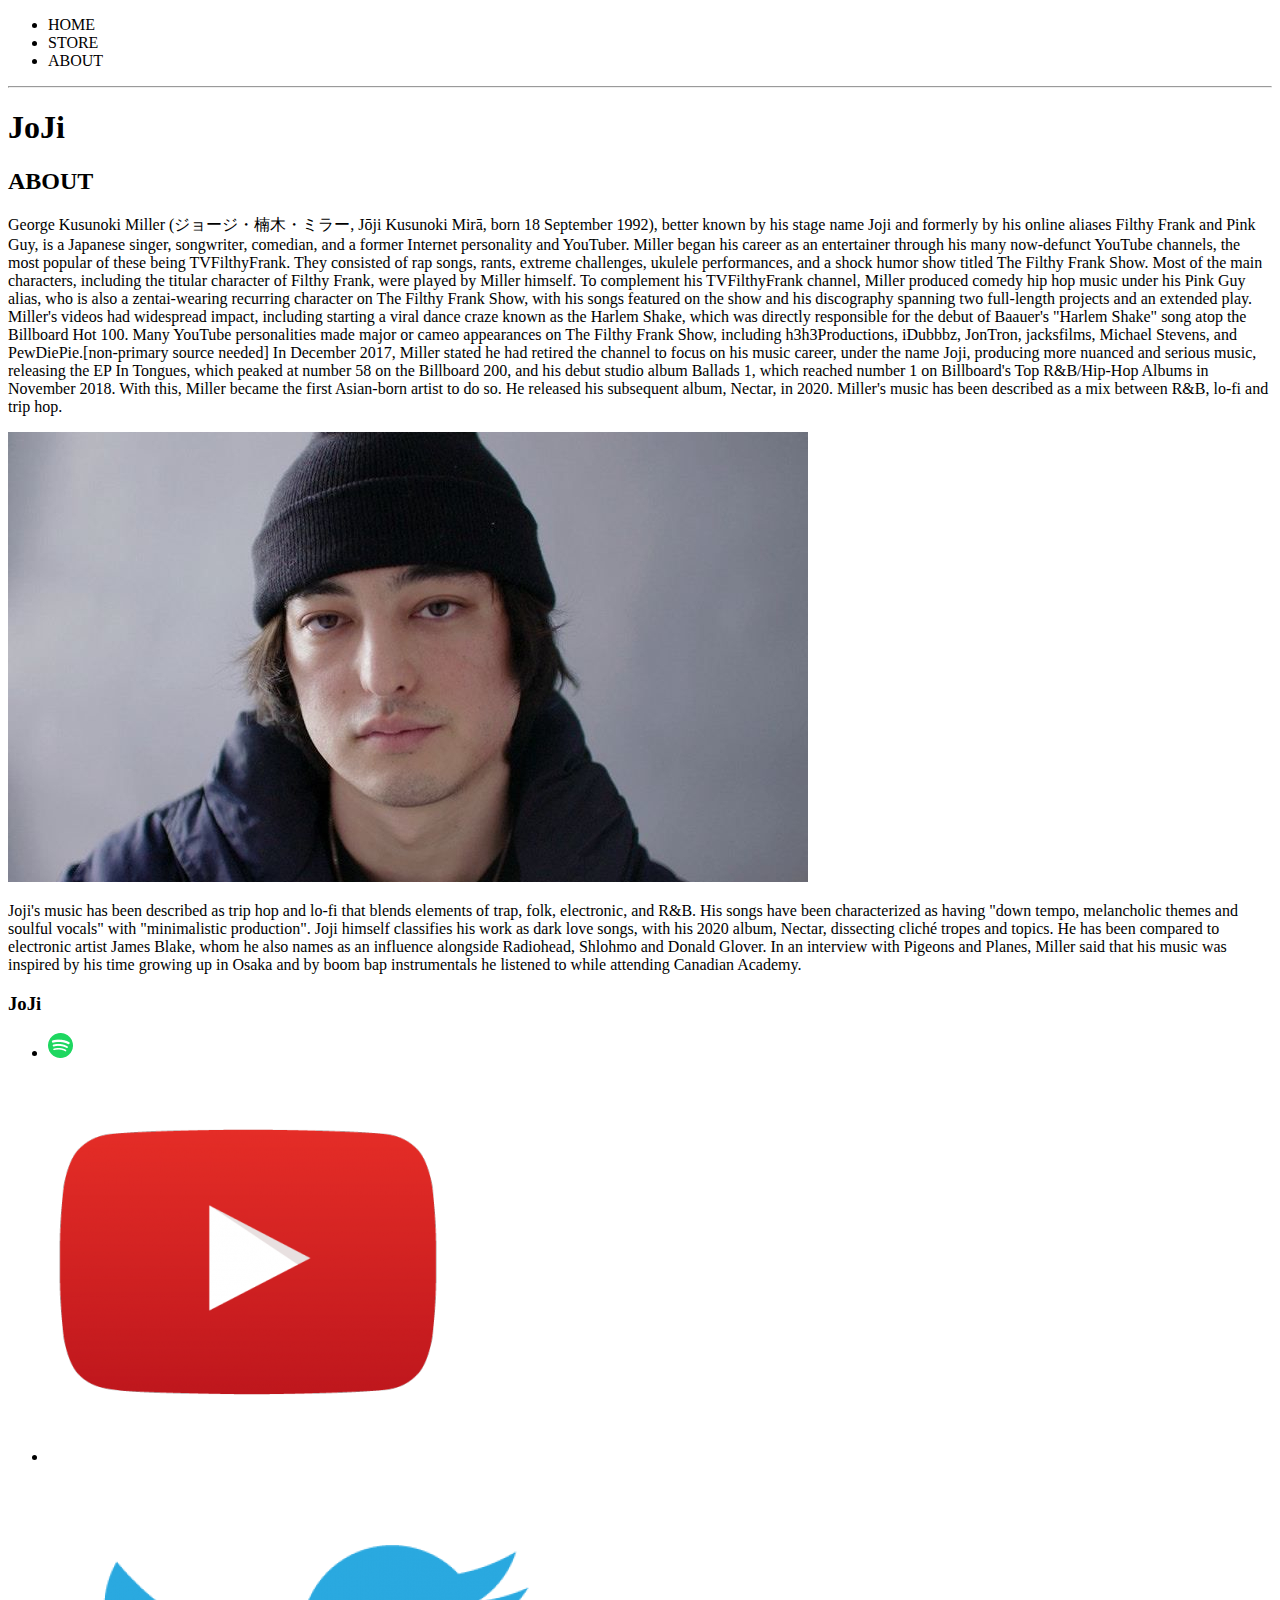
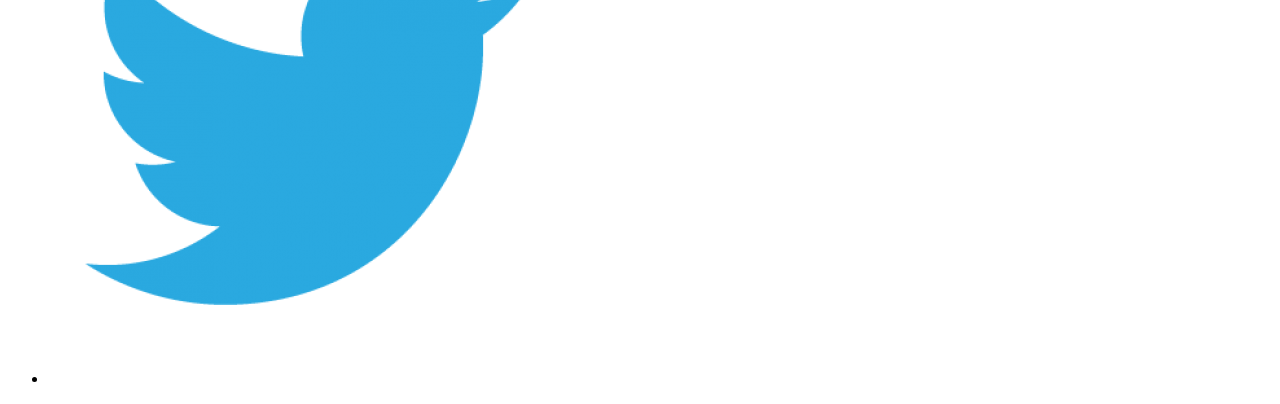
==== about.html @ 53308b97 "Added todays work" ====
<!DOCTYPE html>
<html>
  <head>
    <title>Joji</title>
    <meta name="viewport" content="width=device-width, initial-scale=1" />
    <link rel="stylesheet" type="text/css" media="screen" href="main.css" />
  </head>
  <body>
    <header>
      <nav>
        <ul>
          <li>HOME</li>
          <li>STORE</li>
          <li>ABOUT</li>
        </ul>
      </nav>
      <hr />
      <h1>JoJi</h1>
    </header>
    <section>
      <h2>ABOUT</h2>
      <p>
        George Kusunoki Miller (ジョージ・楠木・ミラー, Jōji Kusunoki Mirā, born
        18 September 1992), better known by his stage name Joji and formerly by
        his online aliases Filthy Frank and Pink Guy, is a Japanese singer,
        songwriter, comedian, and a former Internet personality and YouTuber.
        Miller began his career as an entertainer through his many now-defunct
        YouTube channels, the most popular of these being TVFilthyFrank. They
        consisted of rap songs, rants, extreme challenges, ukulele performances,
        and a shock humor show titled The Filthy Frank Show. Most of the main
        characters, including the titular character of Filthy Frank, were played
        by Miller himself. To complement his TVFilthyFrank channel, Miller
        produced comedy hip hop music under his Pink Guy alias, who is also a
        zentai-wearing recurring character on The Filthy Frank Show, with his
        songs featured on the show and his discography spanning two full-length
        projects and an extended play. Miller's videos had widespread impact,
        including starting a viral dance craze known as the Harlem Shake, which
        was directly responsible for the debut of Baauer's "Harlem Shake" song
        atop the Billboard Hot 100. Many YouTube personalities made major or
        cameo appearances on The Filthy Frank Show, including h3h3Productions,
        iDubbbz, JonTron, jacksfilms, Michael Stevens, and
        PewDiePie.[non-primary source needed] In December 2017, Miller stated he
        had retired the channel to focus on his music career, under the name
        Joji, producing more nuanced and serious music, releasing the EP In
        Tongues, which peaked at number 58 on the Billboard 200, and his debut
        studio album Ballads 1, which reached number 1 on Billboard's Top
        R&B/Hip-Hop Albums in November 2018. With this, Miller became the first
        Asian-born artist to do so. He released his subsequent album, Nectar, in
        2020. Miller's music has been described as a mix between R&B, lo-fi and
        trip hop.
      </p>
      <img src="11ac04b9b5db0c5f55b047435d2eb798.jpg" />

      <p>
        Joji's music has been described as trip hop and lo-fi that blends
        elements of trap, folk, electronic, and R&B. His songs have been
        characterized as having "down tempo, melancholic themes and soulful
        vocals" with "minimalistic production". Joji himself classifies his work
        as dark love songs, with his 2020 album, Nectar, dissecting cliché
        tropes and topics. He has been compared to electronic artist James
        Blake, whom he also names as an influence alongside Radiohead, Shlohmo
        and Donald Glover. In an interview with Pigeons and Planes, Miller said
        that his music was inspired by his time growing up in Osaka and by boom
        bap instrumentals he listened to while attending Canadian Academy.
      </p>
    </section>
    <footer>
      <h3>JoJi</h3>
      <ul>
        <li><img src="Spotify Logo.png" /></li>
        <li><img src="youtube-logo-png-10559.png" /></li>
        <li><img src="twitter-logo-vector-png-clipart-1.png" /></li>
      </ul>
    </footer>
  </body>
</html>
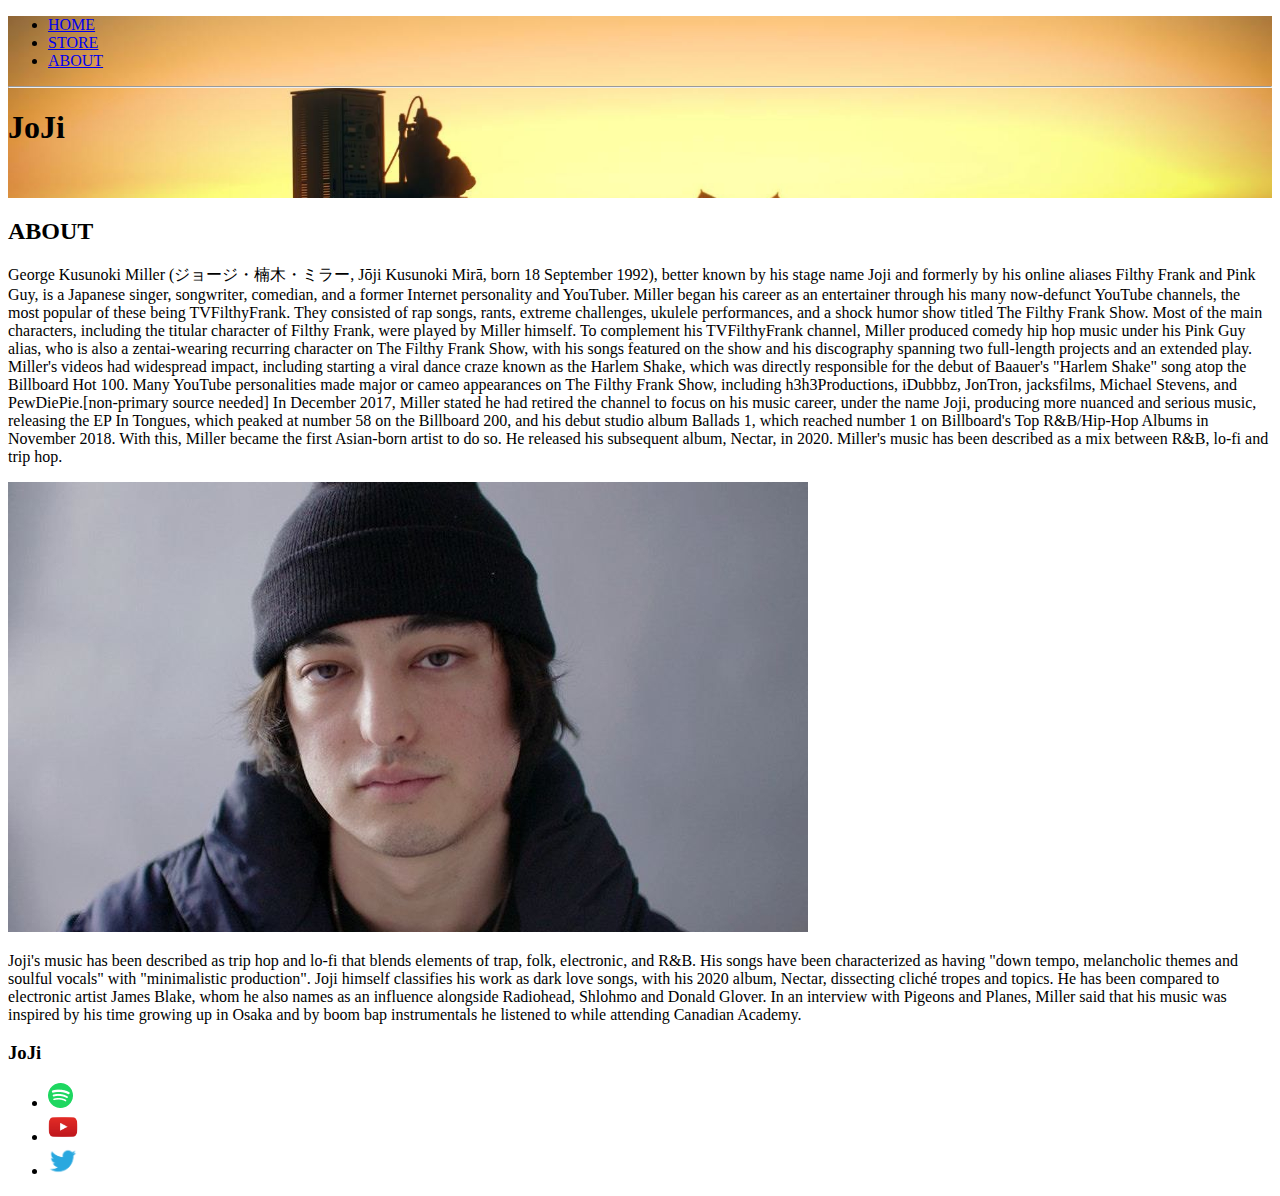
==== commit 6532cacb: "Completed html and started css" ====
--- a/about.html
+++ b/about.html
@@ -1,17 +1,18 @@
 <!DOCTYPE html>
 <html>
   <head>
-    <title>Joji</title>
-    <meta name="viewport" content="width=device-width, initial-scale=1" />
-    <link rel="stylesheet" type="text/css" media="screen" href="main.css" />
+    <title>Joji||About</title>
+
+    <meta name="description" content="This is the description" />
+    <link rel="stylesheet" href="style.css" />
   </head>
   <body>
-    <header>
+    <header class="main-header">
       <nav>
         <ul>
-          <li>HOME</li>
-          <li>STORE</li>
-          <li>ABOUT</li>
+          <li><a href="index.html">HOME</a></li>
+          <li><a href="store.html">STORE</a></li>
+          <li><a href="about.html">ABOUT</a></li>
         </ul>
       </nav>
       <hr />
@@ -49,7 +50,7 @@
         2020. Miller's music has been described as a mix between R&B, lo-fi and
         trip hop.
       </p>
-      <img src="11ac04b9b5db0c5f55b047435d2eb798.jpg" />
+      <img src="Images\11ac04b9b5db0c5f55b047435d2eb798.jpg" />
 
       <p>
         Joji's music has been described as trip hop and lo-fi that blends
@@ -67,11 +68,26 @@
     <footer>
       <h3>JoJi</h3>
       <ul>
-        <li><img src="Spotify Logo.png" /></li>
-        <li><img src="youtube-logo-png-10559.png" /></li>
-        <li><img src="twitter-logo-vector-png-clipart-1.png" /></li>
+        <li>
+          <a
+            href="https://open.spotify.com/artist/3MZsBdqDrRTJihTHQrO6Dq"
+            target="_blank"
+            ><img src="Images\Spotify Logo.png"
+          /></a>
+        </li>
+        <li>
+          <a
+            href="https://www.youtube.com/channel/UCFl7yKfcRcFmIUbKeCA-SJQ"
+            target="_blank"
+            ><img src="Images\youtube-logo-png-10559.png" width="30"
+          /></a>
+        </li>
+        <li>
+          <a href="https://twitter.com/sushitrash" target="_blank"
+            ><img src="Images\twitter-logo-vector-png-clipart-1.png" width="30"
+          /></a>
+        </li>
       </ul>
     </footer>
   </body>
 </html>
-
--- a/style.css
+++ b/style.css
@@ -0,0 +1,8 @@
+.main-header {
+  background-image: url("Images/9092f5jopx761.jpg");
+  background-size: cover;
+  /* background-position-y: 150px; */
+  background-position: 100px;
+  background-position-x: 0px;
+  padding-bottom: 30px;
+}
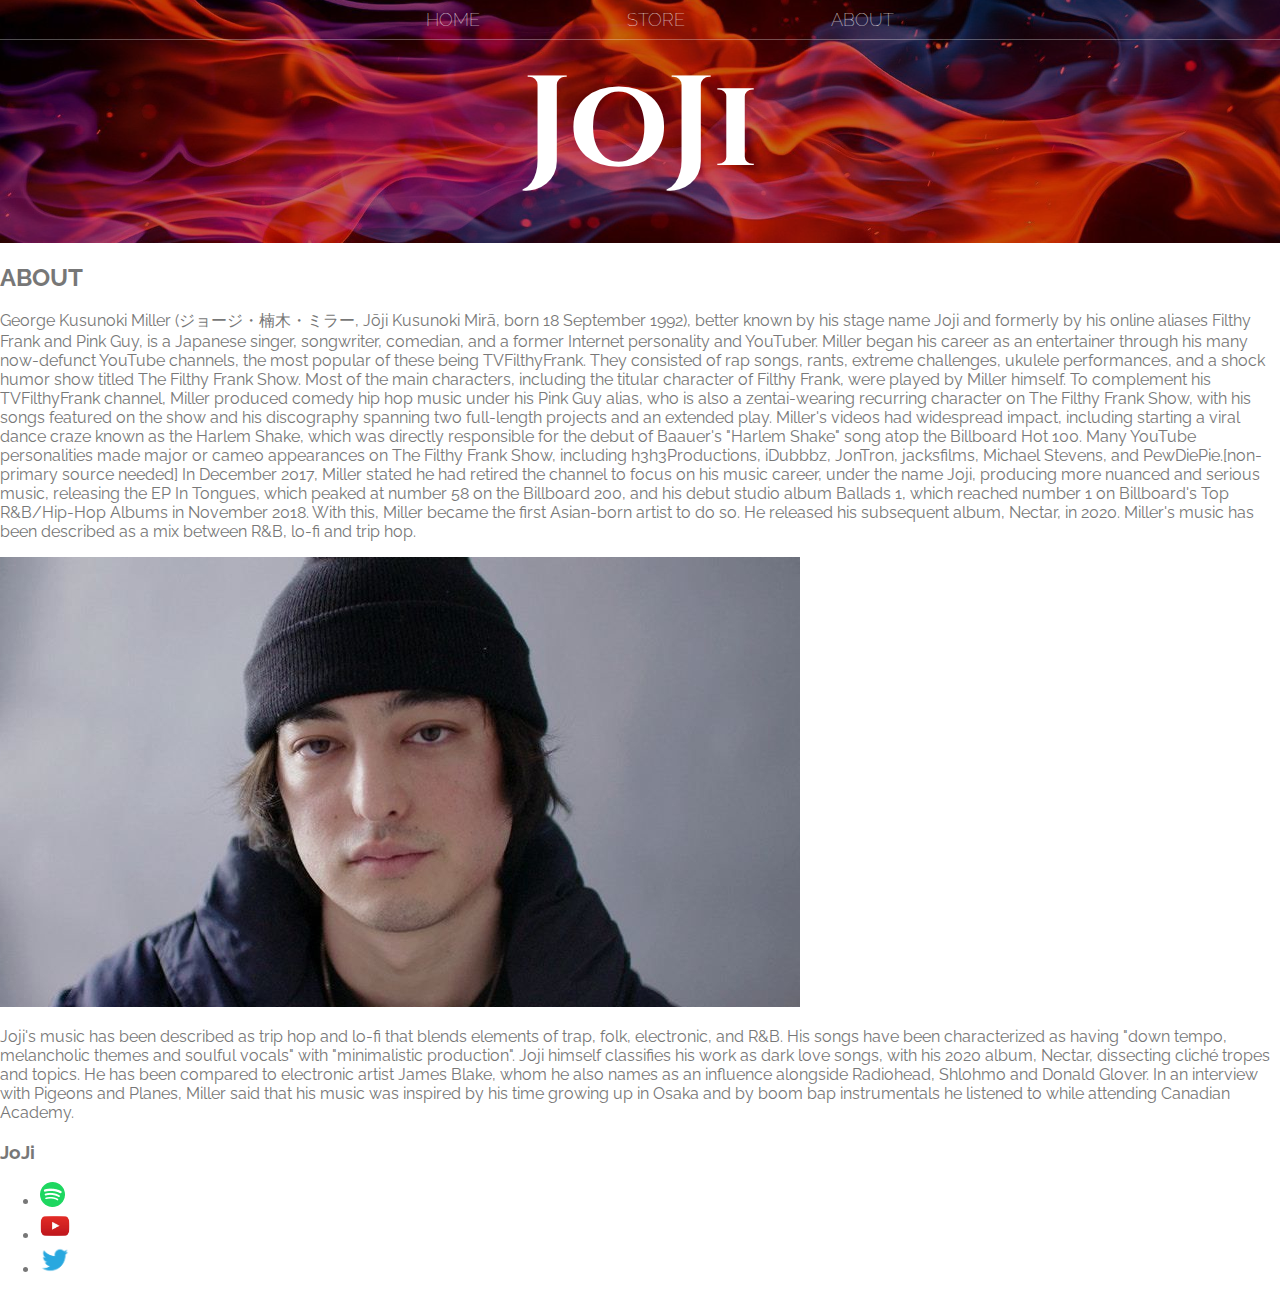
==== commit 18de9a3d: "Changes in css" ====
--- a/about.html
+++ b/about.html
@@ -8,15 +8,15 @@
   </head>
   <body>
     <header class="main-header">
-      <nav>
+      <nav class="nav main-nav">
         <ul>
           <li><a href="index.html">HOME</a></li>
           <li><a href="store.html">STORE</a></li>
           <li><a href="about.html">ABOUT</a></li>
         </ul>
       </nav>
-      <hr />
-      <h1>JoJi</h1>
+
+      <h1 class="name name-large">JoJi</h1>
     </header>
     <section>
       <h2>ABOUT</h2>
--- a/style.css
+++ b/style.css
@@ -1,8 +1,71 @@
+@import url(https://fonts.googleapis.com/css?family=Raleway);
+
+@font-face {
+  font-family: "Cinzel";
+  src: url(Fonts/Cinzel-VariableFont_wght.ttf);
+}
+* {
+  box-sizing: border-box;
+  font-family: Raleway;
+  color: #777;
+}
+
+html,
+body {
+  margin: 0px;
+  padding: 0px;
+}
+.nav ul {
+  margin: 0px;
+}
+
+.nav li {
+  display: inline;
+}
+.nav a {
+  display: inline-block;
+  /* inline block element is same as inline element just they allow to apply padding on top and bottom as well unlike inline elements */
+  padding: 0.5em;
+  color: white;
+  text-decoration: none;
+}
+.main-nav {
+  text-align: center;
+  font-size: 1.1em;
+  font-weight: lighter;
+  border-bottom: 1px solid rgba(255, 255, 255, 0.3);
+}
+.main-nav li {
+  padding: 0 5%;
+}
+.nav a:hover {
+  background-color: rgba(255, 255, 257, 0.3);
+}
+
+.name {
+  /* font-family: ; */
+  text-align: center;
+  margin: 0px;
+  font-size: 4em;
+  font-family: "Cinzel";
+  color: white;
+  font-weight: bolder;
+}
+.name-large {
+  font-size: 8em;
+}
 .main-header {
-  background-image: url("Images/9092f5jopx761.jpg");
+  background-color: rgb(196, 111, 111);
+  background-image: url("Images/437732.jpg");
   background-size: cover;
-  /* background-position-y: 150px; */
-  background-position: 100px;
+  background-blend-mode: multiply;
+  /* background-repeat: no-repeat; */
+
+  background-position-y: 0px;
+  background-position: 0px;
   background-position-x: 0px;
+
   padding-bottom: 30px;
+
+  /* background-attachment: fixed; */
 }
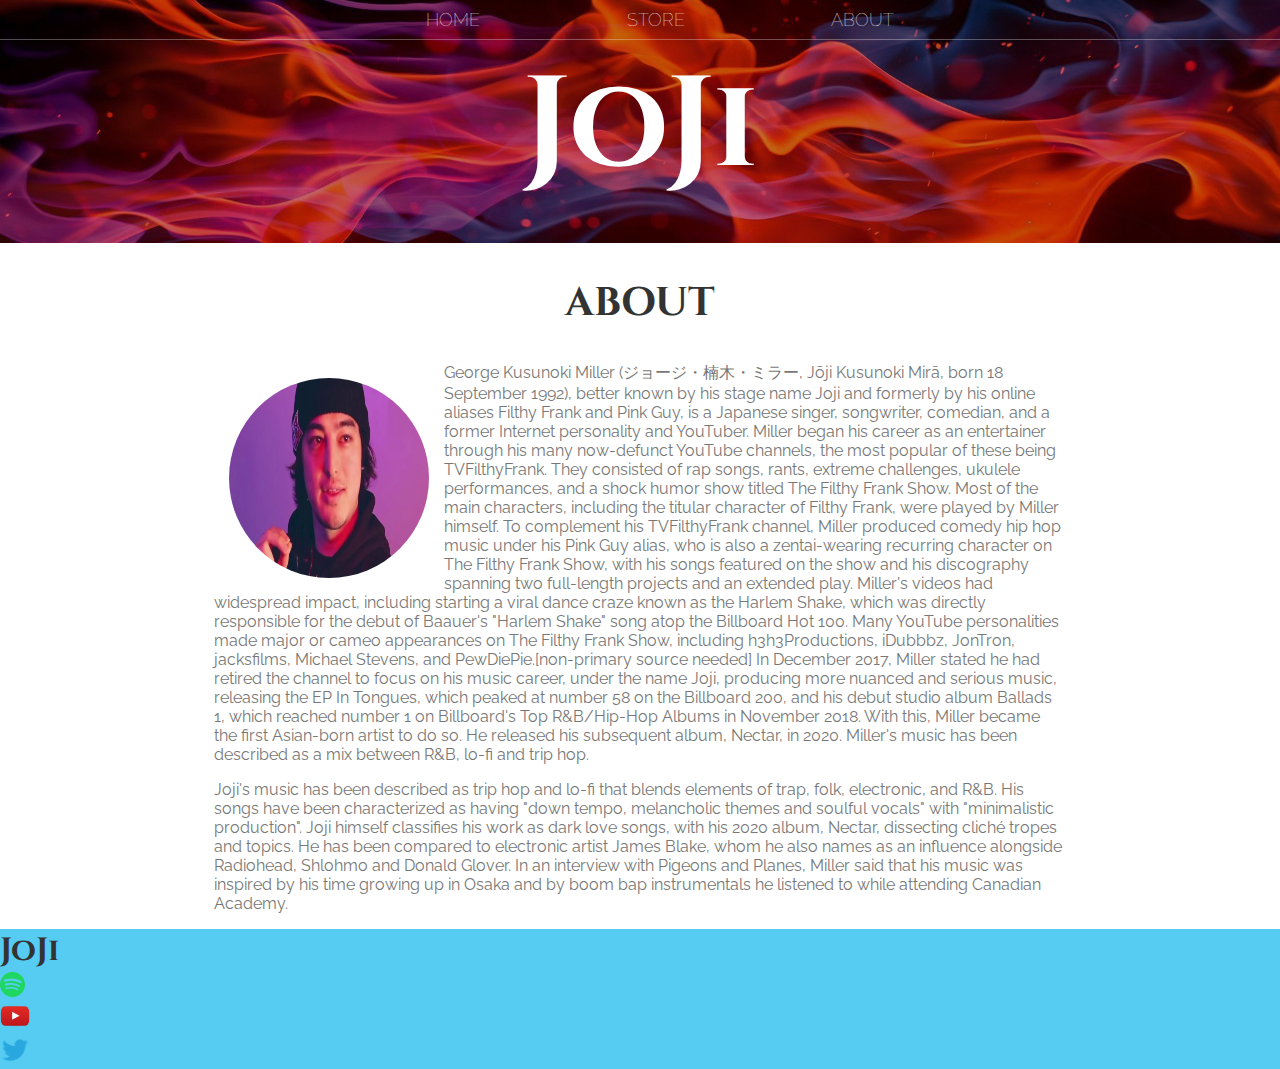
==== commit 5fe10aeb: "changes in css" ====
--- a/about.html
+++ b/about.html
@@ -18,8 +18,9 @@
 
       <h1 class="name name-large">JoJi</h1>
     </header>
-    <section>
-      <h2>ABOUT</h2>
+    <section class="content-section container">
+      <h2 class="section-header">ABOUT</h2>
+      <img class="about-image" src="Images/maxresdefault.jpg" />
       <p>
         George Kusunoki Miller (ジョージ・楠木・ミラー, Jōji Kusunoki Mirā, born
         18 September 1992), better known by his stage name Joji and formerly by
@@ -50,7 +51,6 @@
         2020. Miller's music has been described as a mix between R&B, lo-fi and
         trip hop.
       </p>
-      <img src="Images\11ac04b9b5db0c5f55b047435d2eb798.jpg" />
 
       <p>
         Joji's music has been described as trip hop and lo-fi that blends
@@ -65,29 +65,33 @@
         bap instrumentals he listened to while attending Canadian Academy.
       </p>
     </section>
-    <footer>
-      <h3>JoJi</h3>
-      <ul>
-        <li>
-          <a
-            href="https://open.spotify.com/artist/3MZsBdqDrRTJihTHQrO6Dq"
-            target="_blank"
-            ><img src="Images\Spotify Logo.png"
-          /></a>
-        </li>
-        <li>
-          <a
-            href="https://www.youtube.com/channel/UCFl7yKfcRcFmIUbKeCA-SJQ"
-            target="_blank"
-            ><img src="Images\youtube-logo-png-10559.png" width="30"
-          /></a>
-        </li>
-        <li>
-          <a href="https://twitter.com/sushitrash" target="_blank"
-            ><img src="Images\twitter-logo-vector-png-clipart-1.png" width="30"
-          /></a>
-        </li>
-      </ul>
+    <footer class="main-footer">
+      <div class="main-footer-container">
+        <h3 class="name name-footer">JoJi</h3>
+        <ul class="socials">
+          <li>
+            <a
+              href="https://open.spotify.com/artist/3MZsBdqDrRTJihTHQrO6Dq"
+              target="_blank"
+              ><img src="Images\Spotify Logo.png"
+            /></a>
+          </li>
+          <li>
+            <a
+              href="https://www.youtube.com/channel/UCFl7yKfcRcFmIUbKeCA-SJQ"
+              target="_blank"
+              ><img src="Images\youtube-logo-png-10559.png" width="30"
+            /></a>
+          </li>
+          <li>
+            <a href="https://twitter.com/sushitrash" target="_blank"
+              ><img
+                src="Images\twitter-logo-vector-png-clipart-1.png"
+                width="30"
+            /></a>
+          </li>
+        </ul>
+      </div>
     </footer>
   </body>
 </html>
--- a/style.css
+++ b/style.css
@@ -69,3 +69,39 @@
 
   /* background-attachment: fixed; */
 }
+
+.content-section {
+  margin: 1em;
+}
+.container {
+  max-width: 900px;
+  margin: 0 auto;
+  padding: 0 1.5em;
+}
+.section-header {
+  font-family: "cinzel";
+  font-weight: bold;
+  text-align: center;
+  color: #333;
+  font-size: 2.5em;
+}
+.about-image {
+  float: left;
+  height: 200px;
+  width: 200px;
+  margin: 15px;
+  border-radius: 50%;
+}
+.main-footer {
+  background-color: #56ccf2;
+}
+.name-footer {
+  color: #333;
+  text-align: left;
+  font-size: 2em;
+}
+.socials {
+  display: inline;
+  color: white;
+  padding: 0.25em 0;
+}
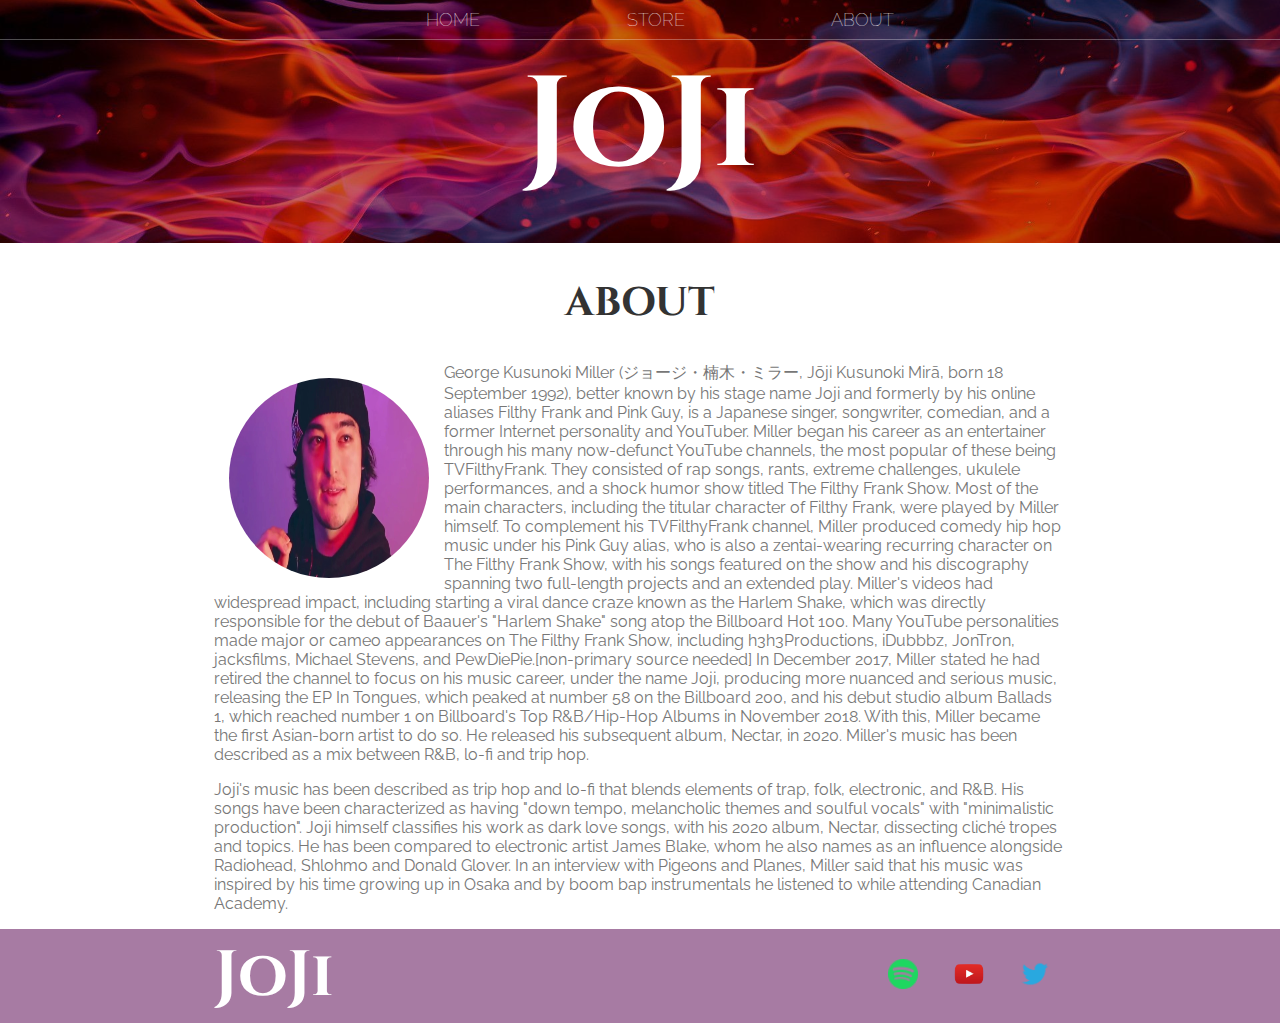
==== commit 602e505e: "Changes in styles of about and index" ====
--- a/about.html
+++ b/about.html
@@ -66,9 +66,9 @@
       </p>
     </section>
     <footer class="main-footer">
-      <div class="main-footer-container">
-        <h3 class="name name-footer">JoJi</h3>
-        <ul class="socials">
+      <div class="container main-footer-container">
+        <h3 class="name">JoJi</h3>
+        <ul class="nav footer-nav">
           <li>
             <a
               href="https://open.spotify.com/artist/3MZsBdqDrRTJihTHQrO6Dq"
--- a/style.css
+++ b/style.css
@@ -93,15 +93,31 @@
   border-radius: 50%;
 }
 .main-footer {
-  background-color: #56ccf2;
-}
-.name-footer {
-  color: #333;
-  text-align: left;
-  font-size: 2em;
-}
-.socials {
-  display: inline;
+  background-color: #a77ba3;
   color: white;
   padding: 0.25em 0;
 }
+
+.main-footer-container {
+  display: flex;
+  align-items: center;
+}
+.main-footer-container ul {
+  flex-grow: 1;
+  text-align: end;
+}
+.footer-nav li {
+  padding: 0 0.5em;
+}
+.footer-nav img {
+  width: 30px;
+  height: 30px;
+}
+.btn {
+  text-align: center;
+  vertical-align: middle;
+  padding: 0.67em;
+  cursor: pointer;
+}
+.button-header {
+}
